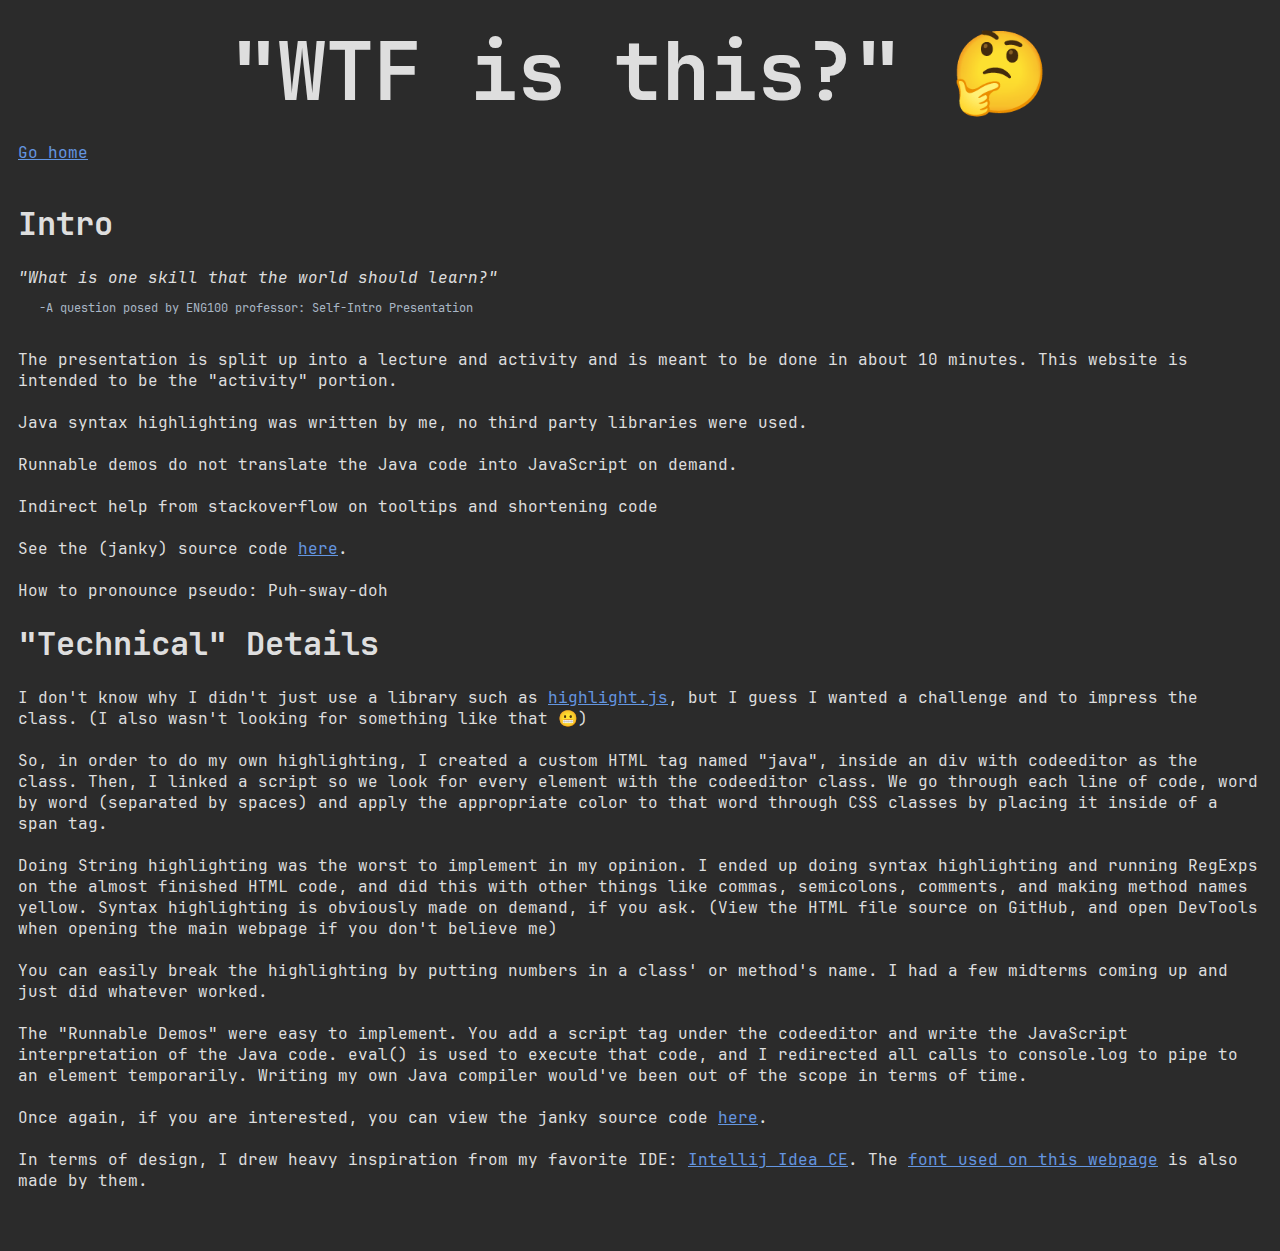
==== about.html @ b29270e6 "Initial Commit" ====
<!DOCTYPE html>
<html>
    <head>
        <title>Pseudo Java - About</title>
        <link rel="stylesheet" href="./style.css">
        <script src="./script.js" type="text/javascript"></script>
    </head>
    <body>
        <div class="title">
            "WTF is this?" 🤔
        </div>
        <br>
        <a class="link" href="./index.html">
            Go home
        </a>
        <br><br>
        <div>
            <h1>Intro</h1>
            <i>"What is one skill that the world should learn?"</i>
            <br>
            <pre>   -A question posed by ENG100 professor: Self-Intro Presentation</pre>
            <br>
            The presentation is split up into a lecture and activity and is meant to be done in about 10 minutes. This website is intended to be the "activity" portion.
            <br><br>
            Java syntax highlighting was written by me, no third party libraries were used.
            <br><br>
            Runnable demos do not translate the Java code into JavaScript on demand.
            <br><br>
            Indirect help from stackoverflow on tooltips and shortening code
            <br><br>
            See the (janky) source code <a class="link" href="https://github.com/shringo/learn-java">here</a>.
            <br><br>
            How to pronounce pseudo: Puh-sway-doh
            <h1>"Technical" Details</h1>
            I don't know why I didn't just use a library such as <a class="link" href="https://highlightjs.org/">highlight.js</a>, but I guess I wanted a challenge and to impress the class. (I also wasn't looking for something like that 😬)
            <br><br> 
            So, in order to do my own highlighting, I created a custom HTML tag named "java", inside an div with codeeditor as the class. Then, I linked a script so we look for every element with the codeeditor class. We go through each line of code, word by word (separated by spaces) and apply the appropriate color to that word through CSS classes by placing it inside of a span tag.
            <br><br>
            Doing String highlighting was the worst to implement in my opinion. I ended up doing syntax highlighting and running RegExps on the almost finished HTML code, and did this with other things like commas, semicolons, comments, and making method names yellow. Syntax highlighting is obviously made on demand, if you ask. (View the HTML file source on GitHub, and open DevTools when opening the main webpage if you don't believe me)
            <br><br>
            You can easily break the highlighting by putting numbers in a class' or method's name. I had a few midterms coming up and just did whatever worked. 
            <br><br>
            The "Runnable Demos" were easy to implement. You add a script tag under the codeeditor and write the JavaScript interpretation of the Java code. eval() is used to execute that code, and I redirected all calls to console.log to pipe to an element temporarily. Writing my own Java compiler would've been out of the scope in terms of time. 
            <br><br>
            Once again, if you are interested, you can view the janky source code <a class="link" href="https://github.com/shringo/learn-java">here</a>.
            <br><br>
            In terms of design, I drew heavy inspiration from my favorite IDE: <a class="link" href="https://www.jetbrains.com/idea/">Intellij Idea CE</a>. The <a class="link" href="https://www.jetbrains.com/lp/mono/">font used on this webpage</a> is also made by them.
        </div>
    </body>
</html>
---- style.css ----
/* Great fonts! */

@font-face {
    font-family: 'JetbrainsMonoNL';
    src: url("./jbm/fonts/ttf/JetBrainsMonoNL-Regular.ttf");
    font-style: normal;
    font-weight: normal;
}

@font-face {
    font-family: 'JetbrainsMonoNL';
    src: url("./jbm/fonts/ttf/JetBrainsMonoNL-Bold.ttf");
    font-style: normal;
    font-weight: bold;
}

@font-face {
    font-family: 'JetbrainsMonoNL';
    src: url("./jbm/fonts/ttf/JetBrainsMonoNL-Italic.ttf");
    font-style: italic;
    font-weight: normal;
}

@font-face {
    font-family: 'JetbrainsMono';
    src: url("./jbm/fonts/ttf/JetBrainsMono-Bold.ttf");
    font-style: normal;
    font-weight: bold;
}

@font-face {
    font-family: 'JetbrainsMono';
    src: url("./jbm/fonts/ttf/JetBrainsMono-Italic.ttf");
    font-style: italic;
    font-weight: normal;
}

@font-face {
    font-family: 'JetbrainsMono';
    src: url("./jbm/fonts/ttf/JetBrainsMono-Regular.ttf");
    font-style: normal;
    font-weight: normal;
}

/* META */

java {
    display: none;
}

html {
    background-color: rgb(43,43,43);
}

body {
    padding: 10px;
    margin-bottom: 50px;
}

div:not(.line), .link {
    color: rgb(222, 222, 222);
    font-family: 'JetbrainsMono', monospace, Courier;
}

.title {
    font-weight: bold;
    font-size: 5em;
    text-align: center;
}

.linkcontainer {
    display: flex;
    justify-content: center;
    gap: 1em;
    font-size: 2.1vb;
}

.link {
    color: rgb(100, 150, 225);
    text-decoration: underline;
}

.example {
    color: rgb(188, 188, 188);
    font-weight: bold;
    font-style: italic;
    font-size: 3vb;
}

.center {
    width: 100%;
    text-align: center;
}

/* CODE SYNTAX */

[data-tooltip]:hover::after {
    display: block;
    position: absolute;
    text-wrap: wrap;
    content: attr(data-tooltip);
    transition: all 0.1s ease-in;
    border-radius: 3px;
    box-shadow: 2px 2px 1px black;
    color: rgb(222, 222, 222);
    background: rgb(69,69,69);
    margin-top: 10px;
    padding: 5px;
    z-index: 1;
    line-height: normal;
}

a.btn[data-tooltip]:hover::after {
    margin-top: 5em;
}

pre {
    font-family: 'JetbrainsMono', monospace, Courier;
    user-select: none;
    font-size: 0.75em;
    cursor: text;
    color: #A9B7C6;
}

.line {
    position: relative;
    display: block;
    text-wrap: wrap;
    font-size: 1em;
    width: 100%;
}

.keyword {
    color: #CC7832;
    font-weight: bold;
}

.misc {
    color: #CC7832;
}

.field {
    color: #9876AA;
    font-style: italic;
}

.string {
    color: #6A8759;
    font-style: normal;
}

.string .keyword, .string .number, .string .method, .string .field, .string .misc {
    color: inherit;
    font-style: normal;
    font-weight: normal;
}

.comment {
    color: #808080;
}

.number {
    color: #6897BB;
}

.method {
    color: #FFC66D;
}

.annotation {
    color: #BBB529;
}

/* CSS SUCKS. */

/* MOBILE */
@media (max-device-width:720px) {
    .codeeditor:not(.quizsnippet) {
        display: block;
    }

    a.btn[data-tooltip]:hover::after {
        display: none;
    }

    a.btnoff {
        display: none !important;
    }

    pre {
        font-size: 1em;
    }
    
    div:not([class]) {
        font-size: 2.75em;
    }
}

/* SQUISHED BOWSER WINDOW */
@media (max-width:800px) {
    .codeeditor:not(.quizsnippet) {
        display: block;
    }

    form {
        margin-left: auto;
        margin-right: auto;
    }

    a.btn {
        display: flex;
    }
}

/* REGULAR BROWSER WINDOW */
@media only screen and (min-width:800px) {
    .codeeditor {
        display: flex;
        flex-shrink: 0;
        padding: 5px;
    }

    .preview {
        width: 100%;
        padding-right: 25px;
    }

    div.console {
        margin-left: auto;
        min-width: 40%;
        min-height: 100%;
        padding-left: 10px;
    }

    form {
        margin-left: auto;
        margin-right: auto;
    }

    [data-tooltip]:hover::after {
        font-size: 1em;
    }

    a.btn {
        display: flex;
    }
}

/* CONSOLE STYLING */

div.console {
    background-color: rgb(20, 20, 20);
    user-select: none;
    border-radius: 5px;
    padding: 10px;
    margin-bottom: 30px;
    height: 100%;
}

div.consoleheader {
    display: flex;
    align-items: center;
    margin: 5px;
}

.cnstxt {
    margin-left: auto;
    font-style: italic;
    font-size: 1.5vb;
}

a.btn {
    background-color: rgb(43, 43, 43);
    font-size: 2vb;
    height: 2.5vh;
    margin-right: 0.35em;
    padding: 0.5vmin 0.5vmin;
    width: 2.5vh;
    align-items: center;
    text-align: center;
    justify-content: center;
    border-radius: 2.5px;
    cursor: pointer;
}

a.btnoff {
    background-color: rgb(35, 35, 35);
    cursor: not-allowed;
}

a.btn:hover:not(.btnoff) {
    background-color: rgb(69, 69, 69);
}

a.btn:active:not(.btnoff) {
    background-color: rgb(30, 30, 30);
}

a.run {
    color: rgb(73, 156, 85);
}

hr {
    border-color:rgb(123, 123, 123);
    margin: 2em 0px;
}

.stout {
    min-height: 120px;
    height: 20vh;
    padding: 5px 10px;
    font-size: 2vb;
    word-break: normal;
    overflow-y: scroll;
}

/* QUIZ */

.quizbtn {
    font-family: 'JetbrainsMono', monospace, Courier;
    background-color: #CC7832;
    color: #000000;
    border-radius: 20px;
    font-weight: bold;
    font-size: 3vh;
    padding: 12.5px;
    cursor: pointer;
}

label {
    font-size: 20px;
    font-weight: bold;
}

.questions {
    justify-content: center;
}

form {
    width: 75%;
    display:grid;
    justify-content: center;
}

input, label {
    display: flex;
    flex-direction: column;
    font-size: 1em;
    font-family: 'JetbrainsMono', monospace, Courier;
    margin-bottom: 10px;
}

.quizsnippet {
    display: flex;
    justify-items: center;
    vertical-align: middle;
    gap: 10px;
    font-weight: normal;
    text-wrap: pretty;
}

label {
    margin-bottom: 50px;
    font-size: 3vb;
}

.submitbtn {
    background-color: rgb(73, 156, 85);
    text-align: center;
    font-weight: bold;
    padding: 10px 10px;
    border-radius: 10px;
    width: min-content;
    margin-left: auto;
    margin-right: auto;
    cursor: pointer;
}

input[type="text"] {
    background-color: rgb(20, 20, 20);
    color: #A9B7C6;
    padding: 10px;
    width: 100%;
    font-size: 1.5em;
    margin-top: 1em;
}

input[type="radio"] {
    accent-color: #00ff00;
    vertical-align: baseline;
    margin-top: auto;
    margin-bottom: auto;
}

div.correct {
    background-color: rgb(57, 167, 70);
    color: rgb(202, 202, 202);
    padding: 10px;
    border-width: 5px;
    margin: 20px 0px;
}

div.wrong {
    background-color: rgb(189, 50, 50);
    color: rgb(56, 56, 56);
    padding: 10px;
    border-width: 5px;
    margin: 20px 0px;
}

.answer {
    background-color: rgb(27, 77, 41);
}

.wrongchoice {
    background-color: rgb(77, 27, 27);
}

.quizsnippet[data-tooltip]:hover:after {
    font-size: 0.75em;
    margin-top: 3.6em;
    max-width: 50%;
}

#score {
    font-size: 5em;
    text-align: center;
}

#scoremsg {
    font-size: 5vb;
    text-align: center;
    margin-bottom: 50px;
}
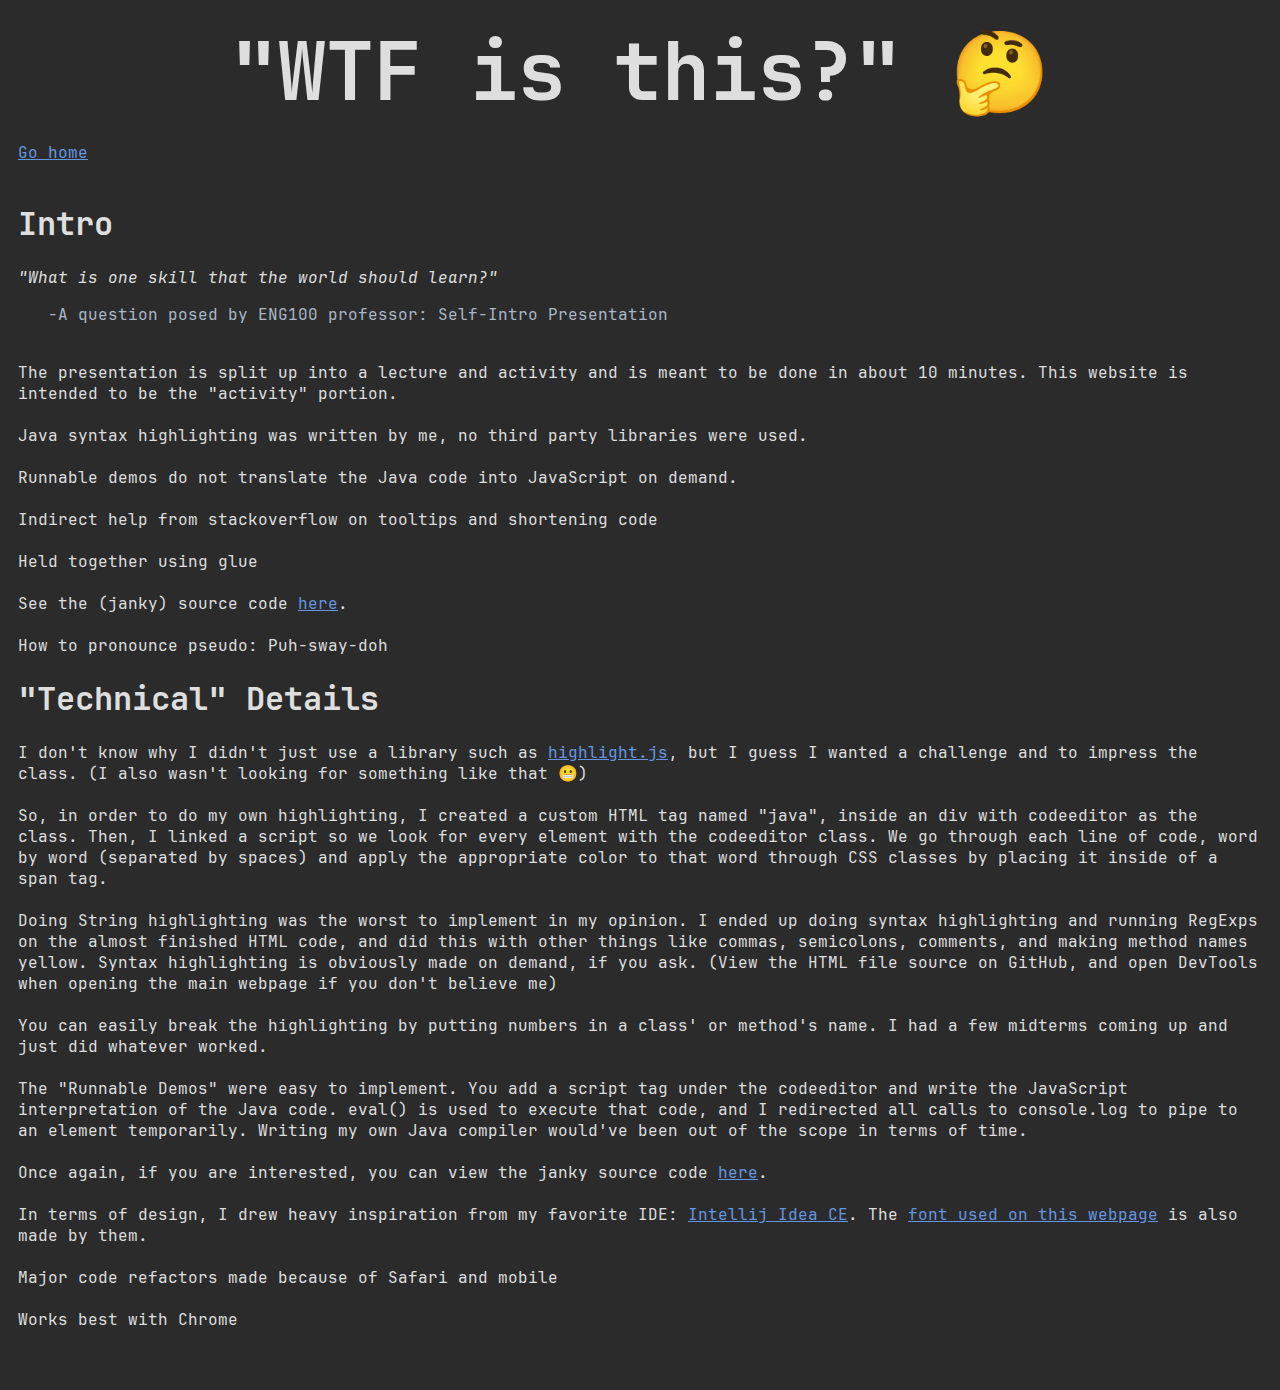
==== commit a9fdca6f: "fix css and regexes for safari" ====
--- a/about.html
+++ b/about.html
@@ -28,6 +28,8 @@
             <br><br>
             Indirect help from stackoverflow on tooltips and shortening code
             <br><br>
+            Held together using glue
+            <br><br>
             See the (janky) source code <a class="link" href="https://github.com/shringo/learn-java">here</a>.
             <br><br>
             How to pronounce pseudo: Puh-sway-doh
@@ -45,6 +47,10 @@
             Once again, if you are interested, you can view the janky source code <a class="link" href="https://github.com/shringo/learn-java">here</a>.
             <br><br>
             In terms of design, I drew heavy inspiration from my favorite IDE: <a class="link" href="https://www.jetbrains.com/idea/">Intellij Idea CE</a>. The <a class="link" href="https://www.jetbrains.com/lp/mono/">font used on this webpage</a> is also made by them.
+            <br><br>
+            Major code refactors made because of Safari and mobile
+            <br></br>
+            Works best with Chrome
         </div>
     </body>
 </html>--- a/style.css
+++ b/style.css
@@ -117,7 +117,6 @@
 pre {
     font-family: 'JetbrainsMono', monospace, Courier;
     user-select: none;
-    font-size: 0.75em;
     cursor: text;
     color: #A9B7C6;
 }
@@ -145,7 +144,7 @@
 }
 
 .string {
-    color: #6A8759;
+    color: #6A8759 !important;
     font-style: normal;
 }
 
@@ -177,6 +176,7 @@
 @media (max-device-width:720px) {
     .codeeditor:not(.quizsnippet) {
         display: block;
+        font-size: 2.75em;
     }
 
     a.btn[data-tooltip]:hover::after {
@@ -188,16 +188,24 @@
     }
 
     pre {
-        font-size: 1em;
+        font-size: 0.75em;
     }
     
     div:not([class]) {
         font-size: 2.75em;
     }
+
+    .submitbtn, .quizbtn {
+        margin-bottom: 5em;
+    }
 }
 
 /* SQUISHED BOWSER WINDOW */
 @media (max-width:800px) {
+    label .codeeditor {
+        font-size: 0.75em;
+    }
+
     .codeeditor:not(.quizsnippet) {
         display: block;
     }
@@ -214,6 +222,10 @@
 
 /* REGULAR BROWSER WINDOW */
 @media only screen and (min-width:800px) {
+    label .codeeditor {
+        font-size: 0.75em;
+    }
+
     .codeeditor {
         display: flex;
         flex-shrink: 0;
@@ -273,7 +285,7 @@
     background-color: rgb(43, 43, 43);
     font-size: 2vb;
     height: 2.5vh;
-    margin-right: 0.35em;
+    margin-right: 0.5em;
     padding: 0.5vmin 0.5vmin;
     width: 2.5vh;
     align-items: center;
@@ -302,6 +314,10 @@
 
 hr {
     border-color:rgb(123, 123, 123);
+    margin: 2vmin 0px;
+}
+
+hr:not(.nomg) {
     margin: 2em 0px;
 }
 
@@ -356,7 +372,7 @@
     vertical-align: middle;
     gap: 10px;
     font-weight: normal;
-    text-wrap: pretty;
+    text-wrap: wrap;
 }
 
 label {
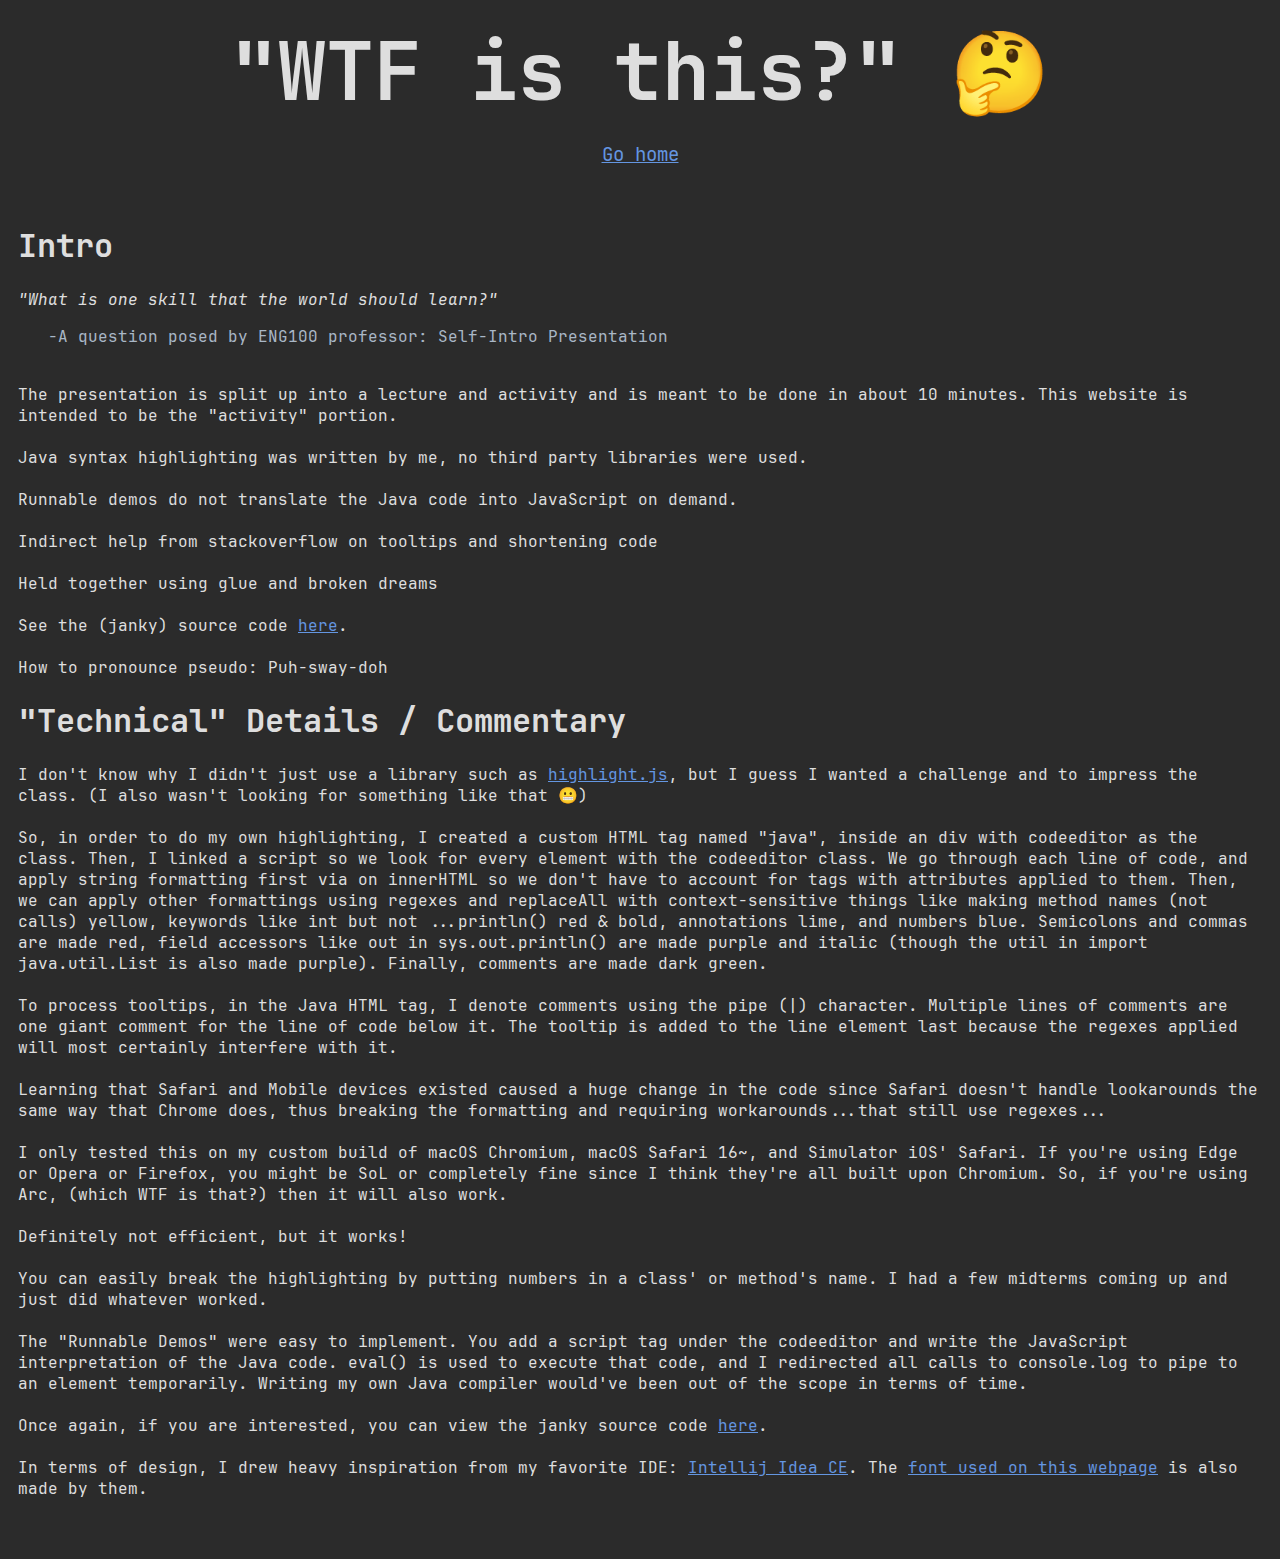
==== commit cee8e147: "Fix about page and clean up script.js" ====
--- a/about.html
+++ b/about.html
@@ -10,15 +10,17 @@
             "WTF is this?" 🤔
         </div>
         <br>
-        <a class="link" href="./index.html">
-            Go home
-        </a>
+        <div class="linkcontainer">
+            <a class="link" href="./index.html">
+                Go home
+            </a>
+        </div>
         <br><br>
         <div>
             <h1>Intro</h1>
             <i>"What is one skill that the world should learn?"</i>
             <br>
-            <pre>   -A question posed by ENG100 professor: Self-Intro Presentation</pre>
+            <pre style="text-wrap: wrap;">   -A question posed by ENG100 professor: Self-Intro Presentation</pre>
             <br>
             The presentation is split up into a lecture and activity and is meant to be done in about 10 minutes. This website is intended to be the "activity" portion.
             <br><br>
@@ -28,17 +30,23 @@
             <br><br>
             Indirect help from stackoverflow on tooltips and shortening code
             <br><br>
-            Held together using glue
+            Held together using glue and broken dreams
             <br><br>
             See the (janky) source code <a class="link" href="https://github.com/shringo/learn-java">here</a>.
             <br><br>
             How to pronounce pseudo: Puh-sway-doh
-            <h1>"Technical" Details</h1>
+            <h1>"Technical" Details / Commentary</h1>
             I don't know why I didn't just use a library such as <a class="link" href="https://highlightjs.org/">highlight.js</a>, but I guess I wanted a challenge and to impress the class. (I also wasn't looking for something like that 😬)
             <br><br> 
-            So, in order to do my own highlighting, I created a custom HTML tag named "java", inside an div with codeeditor as the class. Then, I linked a script so we look for every element with the codeeditor class. We go through each line of code, word by word (separated by spaces) and apply the appropriate color to that word through CSS classes by placing it inside of a span tag.
+            So, in order to do my own highlighting, I created a custom HTML tag named "java", inside an div with codeeditor as the class. Then, I linked a script so we look for every element with the codeeditor class. We go through each line of code, and apply string formatting first via  on innerHTML so we don't have to account for tags with attributes applied to them. Then, we can apply other formattings using regexes and replaceAll with context-sensitive things like making method names (not calls) yellow, keywords like int but not ...println() red & bold, annotations lime, and numbers blue. Semicolons and commas are made red, field accessors like out in sys.out.println() are made purple and italic (though the util in import java.util.List is also made purple). Finally, comments are made dark green. 
             <br><br>
-            Doing String highlighting was the worst to implement in my opinion. I ended up doing syntax highlighting and running RegExps on the almost finished HTML code, and did this with other things like commas, semicolons, comments, and making method names yellow. Syntax highlighting is obviously made on demand, if you ask. (View the HTML file source on GitHub, and open DevTools when opening the main webpage if you don't believe me)
+            To process tooltips, in the Java HTML tag, I denote comments using the pipe (|) character. Multiple lines of comments are one giant comment for the line of code below it. The tooltip is added to the line element last because the regexes applied will most certainly interfere with it.
+            <br><br>
+            Learning that Safari and Mobile devices existed caused a huge change in the code since Safari doesn't handle lookarounds the same way that Chrome does, thus breaking the formatting and requiring workarounds...that still use regexes...
+            <br><br>
+            I only tested this on my custom build of macOS Chromium, macOS Safari 16~, and Simulator iOS' Safari. If you're using Edge or Opera or Firefox, you might be SoL or completely fine since I think they're all built upon Chromium. So, if you're using Arc, (which WTF is that?) then it will also work.
+            <br><br>
+            Definitely not efficient, but it works! 
             <br><br>
             You can easily break the highlighting by putting numbers in a class' or method's name. I had a few midterms coming up and just did whatever worked. 
             <br><br>
@@ -47,10 +55,6 @@
             Once again, if you are interested, you can view the janky source code <a class="link" href="https://github.com/shringo/learn-java">here</a>.
             <br><br>
             In terms of design, I drew heavy inspiration from my favorite IDE: <a class="link" href="https://www.jetbrains.com/idea/">Intellij Idea CE</a>. The <a class="link" href="https://www.jetbrains.com/lp/mono/">font used on this webpage</a> is also made by them.
-            <br><br>
-            Major code refactors made because of Safari and mobile
-            <br></br>
-            Works best with Chrome
         </div>
     </body>
 </html>--- a/style.css
+++ b/style.css
@@ -93,22 +93,6 @@
 }
 
 /* CODE SYNTAX */
-
-[data-tooltip]:hover::after {
-    display: block;
-    position: absolute;
-    text-wrap: wrap;
-    content: attr(data-tooltip);
-    transition: all 0.1s ease-in;
-    border-radius: 3px;
-    box-shadow: 2px 2px 1px black;
-    color: rgb(222, 222, 222);
-    background: rgb(69,69,69);
-    margin-top: 10px;
-    padding: 5px;
-    z-index: 1;
-    line-height: normal;
-}
 
 a.btn[data-tooltip]:hover::after {
     margin-top: 5em;
@@ -170,55 +154,12 @@
     color: #BBB529;
 }
 
-/* CSS SUCKS. */
-
-/* MOBILE */
-@media (max-device-width:720px) {
-    .codeeditor:not(.quizsnippet) {
-        display: block;
-        font-size: 2.75em;
-    }
-
-    a.btn[data-tooltip]:hover::after {
-        display: none;
-    }
-
-    a.btnoff {
-        display: none !important;
-    }
-
-    pre {
-        font-size: 0.75em;
-    }
-    
-    div:not([class]) {
-        font-size: 2.75em;
-    }
-
-    .submitbtn, .quizbtn {
-        margin-bottom: 5em;
-    }
-}
-
-/* SQUISHED BOWSER WINDOW */
-@media (max-width:800px) {
-    label .codeeditor {
-        font-size: 0.75em;
-    }
-
-    .codeeditor:not(.quizsnippet) {
-        display: block;
-    }
-
-    form {
-        margin-left: auto;
-        margin-right: auto;
-    }
-
-    a.btn {
-        display: flex;
-    }
-}
+/* CSS SUCKS. 
+
+What happens when you design on laptop in chrome before learning mobile devices exist
+
+THANKS A LOT CSS.
+*/
 
 /* REGULAR BROWSER WINDOW */
 @media only screen and (min-width:800px) {
@@ -255,6 +196,91 @@
 
     a.btn {
         display: flex;
+    }
+}
+
+/* SQUISHED BOWSER WINDOW */
+@media only screen and (max-width:800px) {
+    label .codeeditor {
+        font-size: 0.75em;
+    }
+
+    .codeeditor:not(.quizsnippet) {
+        display: block;
+    }
+
+    form {
+        margin-left: auto;
+        margin-right: auto;
+    }
+
+    a.btn {
+        display: flex;
+    }
+}
+
+/* If this works for mobile, then the tooltip stays stuck on screen */
+@media only screen and (min-device-width:701px) {
+    [data-tooltip]:hover::after {
+        display: block;
+        position: absolute;
+        text-wrap: wrap;
+        content: attr(data-tooltip);
+        border-radius: 3px;
+        box-shadow: 2px 2px 1px black;
+        color: rgb(222, 222, 222);
+        background: rgb(69,69,69);
+        margin-top: 10px;
+        padding: 5px;
+        z-index: 1;
+        line-height: normal;
+    }
+}
+
+/* MOBILE */
+@media only screen and (max-device-width:700px) {
+    .mobiletooltip[data-tooltip]::after {
+        display: block;
+        position: absolute;
+        text-wrap: wrap;
+        content: attr(data-tooltip);
+        border-radius: 3px;
+        box-shadow: 2px 2px 1px black;
+        color: rgb(222, 222, 222);
+        background: rgb(69,69,69);
+        margin-top: 10px;
+        padding: 5px;
+        z-index: 1;
+        line-height: normal;
+    }
+    
+    .codeeditor:not(.quizsnippet) {
+        display: block;
+        font-size: 2.45em;
+    }
+
+    a.btn[data-tooltip]:hover::after {
+        display: none;
+    }
+
+    a.btnoff {
+        display: none !important;
+    }
+
+    pre {
+        font-size: 0.9em;
+    }
+    
+    div:not([class]) {
+        font-size: 2.75em;
+    }
+
+    .submitbtn {
+        margin-bottom: 5em;
+    }
+
+    .center {
+        margin-bottom: 10em;
     }
 }
 
